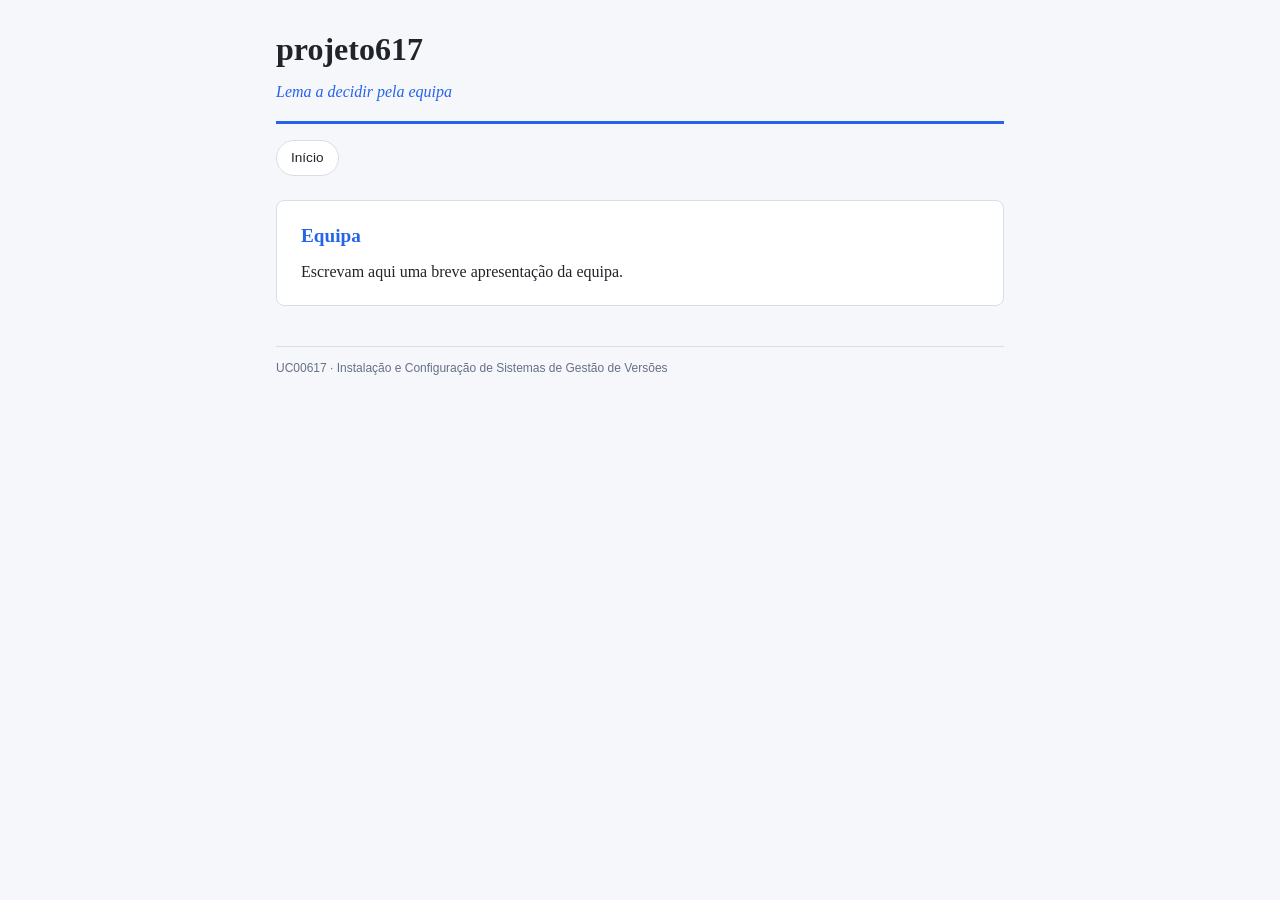
==== index.html @ 779a3433 ""Primeiro Commit"" ====
<!DOCTYPE html>
<html lang="pt">
<head>
  <meta charset="UTF-8">
  <meta name="viewport" content="width=device-width, initial-scale=1.0">
  <title>projeto617</title>
  <link rel="stylesheet" href="css/style.css">
</head>
<body>

  <header>
    <h1>projeto617</h1>
    <p class="lema">Lema a decidir pela equipa</p>
  </header>

  <nav>
    <ul class="menu">
      <li><a href="index.html">Início</a></li>
      <!-- A equipa adiciona aqui os links para as páginas dos membros -->
    </ul>
  </nav>

  <main>
    <section class="cartao">
      <h2>Equipa</h2>
      <p>Escrevam aqui uma breve apresentação da equipa.</p>
    </section>
  </main>

  <footer>
    <p>UC00617 · Instalação e Configuração de Sistemas de Gestão de Versões</p>
  </footer>

</body>
</html>
---- css/style.css ----
/* ============================================
   style.css — NÃO É PRECISO MEXER NESTE FICHEIRO
   O estilo do projeto já está pronto.
   ============================================ */

:root {
  --fundo: #f6f7fb;
  --tinta: #20242a;
  --acento: #2563eb;
  --cartao: #ffffff;
  --linha: #d8dee8;
}

* {
  box-sizing: border-box;
  margin: 0;
  padding: 0;
}

body {
  font-family: Georgia, "Times New Roman", serif;
  background: var(--fundo);
  color: var(--tinta);
  line-height: 1.6;
  max-width: 760px;
  margin: 0 auto;
  padding: 24px 16px 48px;
}

header {
  border-bottom: 3px solid var(--acento);
  padding-bottom: 16px;
  margin-bottom: 16px;
}

h1 {
  font-size: 2rem;
  letter-spacing: 0;
}

.titulo-principal {
  margin-bottom: 4px;
}

.lema {
  color: var(--acento);
  font-style: italic;
  margin-top: 4px;
}

nav {
  margin-bottom: 24px;
}

.menu {
  list-style: none;
  display: flex;
  flex-wrap: wrap;
  gap: 8px;
}

.menu li a {
  display: inline-block;
  font-family: Verdana, Arial, sans-serif;
  font-size: 0.85rem;
  text-decoration: none;
  color: var(--tinta);
  background: var(--cartao);
  border: 1px solid var(--linha);
  border-radius: 999px;
  padding: 6px 14px;
}

.menu li a:hover {
  border-color: var(--acento);
  color: var(--acento);
}

.cartao {
  background: var(--cartao);
  border: 1px solid var(--linha);
  border-radius: 8px;
  padding: 20px 24px;
  margin-bottom: 16px;
}

h2 {
  font-size: 1.2rem;
  margin-bottom: 8px;
  color: var(--acento);
}

ul.top3 {
  margin: 8px 0 0 20px;
}

.texto-destaque {
  font-weight: bold;
}

.link-voltar {
  display: inline-block;
  margin-top: 12px;
  color: var(--acento);
  font-family: Verdana, Arial, sans-serif;
  font-size: 0.85rem;
}

footer {
  margin-top: 40px;
  border-top: 1px solid var(--linha);
  padding-top: 12px;
  font-family: Verdana, Arial, sans-serif;
  font-size: 0.75rem;
  color: #667085;
}
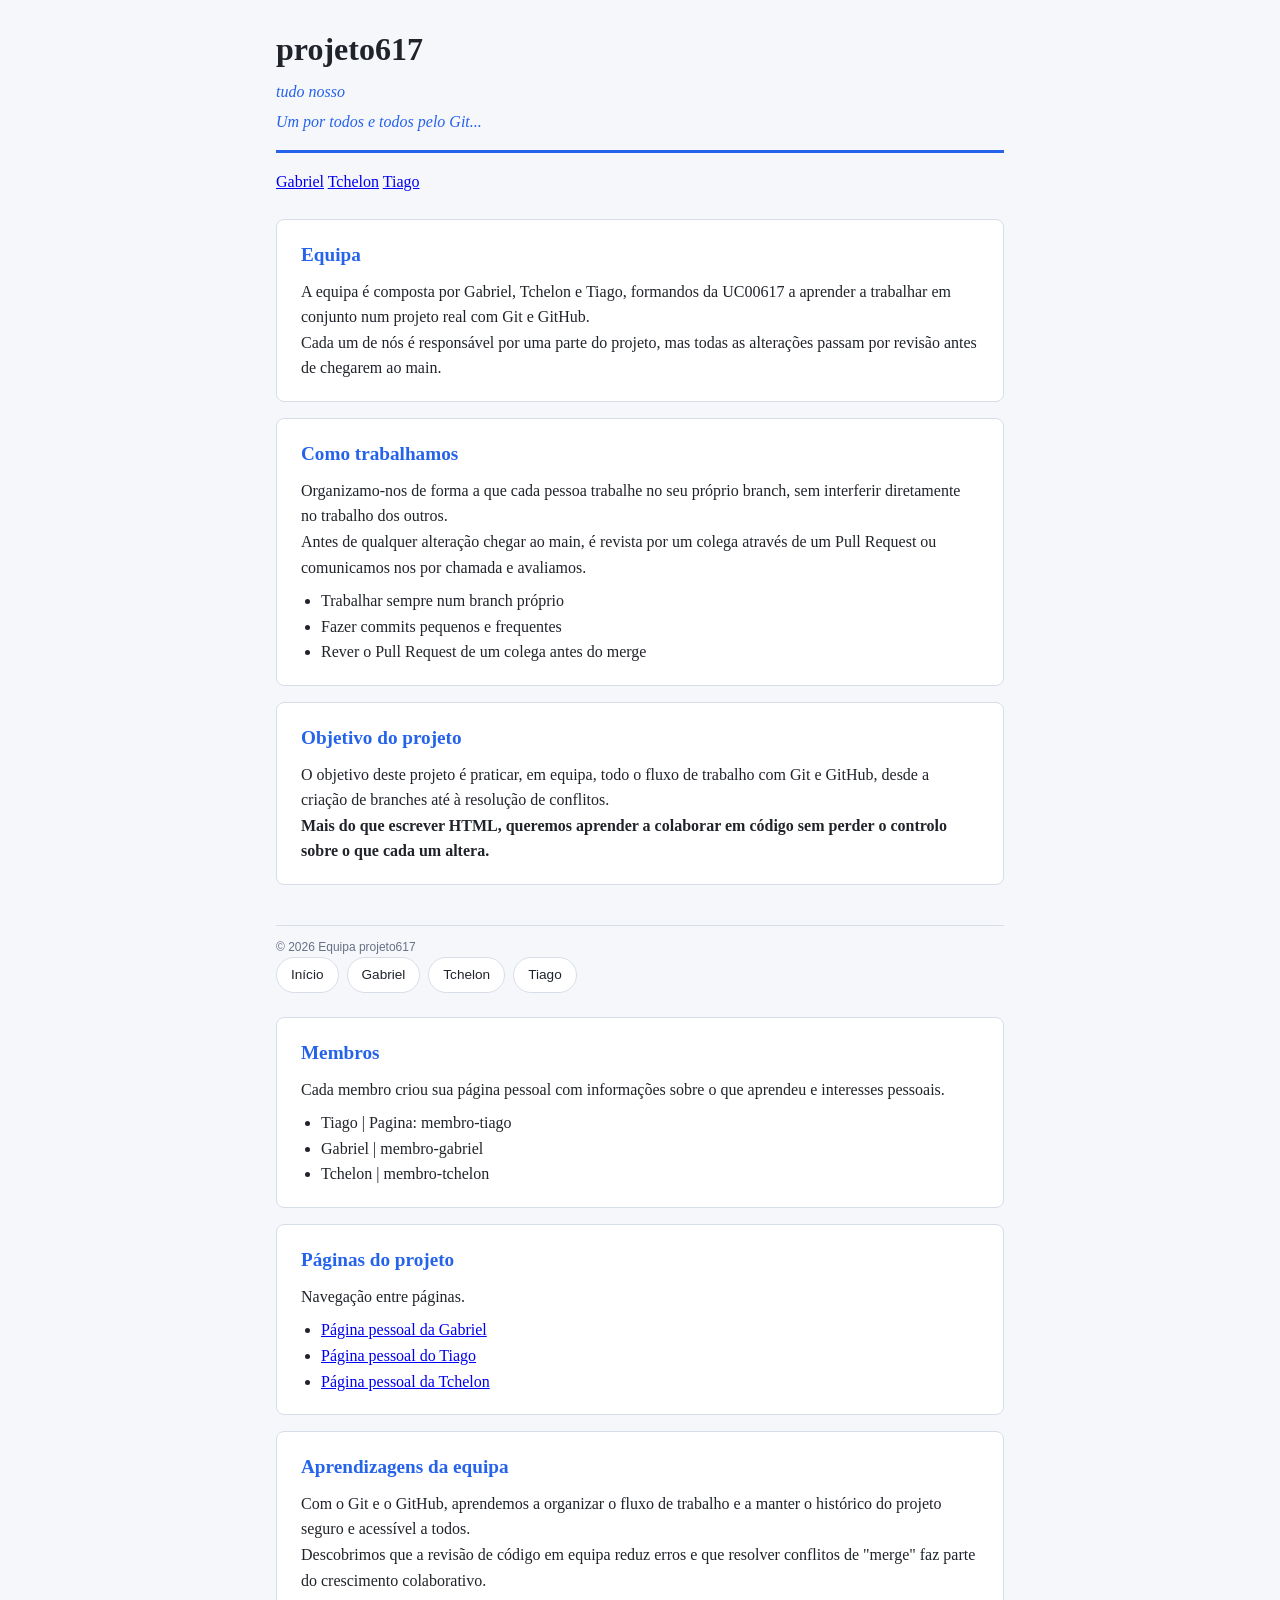
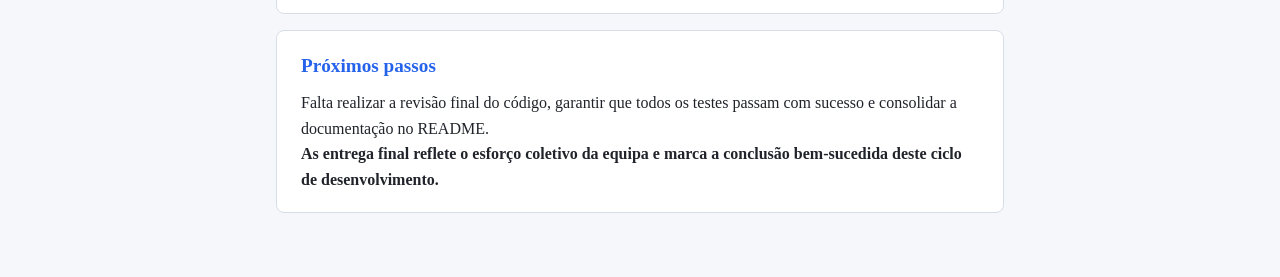
==== commit 8f63370e: "nome do ficheiro alterado" ====
--- a/index.html
+++ b/index.html
@@ -1,35 +1,99 @@
 <!DOCTYPE html>
 <html lang="pt">
 <head>
-  <meta charset="UTF-8">
-  <meta name="viewport" content="width=device-width, initial-scale=1.0">
-  <title>projeto617</title>
-  <link rel="stylesheet" href="css/style.css">
+    <meta charset="UTF-8">
+    <meta name="viewport" content="width=device-width, initial-scale=1.0">
+    <title>projeto617</title>
+    <link rel="stylesheet" href="css/style.css">
 </head>
 <body>
 
-  <header>
-    <h1>projeto617</h1>
-    <p class="lema">Lema a decidir pela equipa</p>
-  </header>
+    <header>
+        <h1 class="titulo-principal">projeto617</h1>
 
-  <nav>
-    <ul class="menu">
-      <li><a href="index.html">Início</a></li>
-      <!-- A equipa adiciona aqui os links para as páginas dos membros -->
-    </ul>
-  </nav>
+        <p class="lema">tudo nosso</p>
 
-  <main>
-    <section class="cartao">
-      <h2>Equipa</h2>
-      <p>Escrevam aqui uma breve apresentação da equipa.</p>
-    </section>
-  </main>
+        <p class="lema">Um por todos e todos pelo Git...</p>
 
-  <footer>
-    <p>UC00617 · Instalação e Configuração de Sistemas de Gestão de Versões</p>
-  </footer>
+    </header>
+
+    <nav>
+        <a href="membro-gabriel.html">Gabriel</a>
+        <a href="membro-tchelon.html">Tchelon</a>
+        <a href="membro-tiago.html">Tiago</a>
+    </nav>
+
+    <main>
+
+        <section class="cartao">
+            <h2>Equipa</h2>
+            <p>A equipa é composta por Gabriel, Tchelon e Tiago, formandos da UC00617 a aprender a trabalhar em conjunto num projeto real com Git e GitHub.</p>
+            <p>Cada um de nós é responsável por uma parte do projeto, mas todas as alterações passam por revisão antes de chegarem ao main.</p>
+        </section>
+
+        <section class="cartao">
+            <h2>Como trabalhamos</h2>
+            <p>Organizamo-nos de forma a que cada pessoa trabalhe no seu próprio branch, sem interferir diretamente no trabalho dos outros.</p>
+            <p>Antes de qualquer alteração chegar ao main, é revista por um colega através de um Pull Request ou comunicamos nos por chamada e avaliamos.</p>
+            <ul class="top3">
+                <li>Trabalhar sempre num branch próprio</li>
+                <li>Fazer commits pequenos e frequentes</li>
+                <li>Rever o Pull Request de um colega antes do merge</li>
+            </ul>
+        </section>
+
+        <section class="cartao">
+            <h2>Objetivo do projeto</h2>
+            <p>O objetivo deste projeto é praticar, em equipa, todo o fluxo de trabalho com Git e GitHub, desde a criação de branches até à resolução de conflitos.</p>
+            <p class="texto-destaque">Mais do que escrever HTML, queremos aprender a colaborar em código sem perder o controlo sobre o que cada um altera.</p>
+        </section>
+
+    </main>
+
+    <footer>
+        <p>&copy; 2026 Equipa projeto617</p>
+    </footer>
+
+
+    <nav>
+  <ul class="menu">
+    <li><a href="index.html">Início</a></li>
+    <li><a href="membro-gabriel.html">Gabriel</a></li>
+    <li><a href="membro-tchelon.html">Tchelon</a></li>
+    <li><a href="membro-tiago.html">Tiago</a></li>
+  </ul>
+</nav>
+
+  <section class="cartao">
+  <h2>Membros</h2>
+  <p>Cada membro criou sua página pessoal com informações sobre o que aprendeu e interesses pessoais.</p>
+  <ul class="top3">
+    <li>Tiago | Pagina: membro-tiago</li>
+    <li>Gabriel | membro-gabriel</li>
+    <li>Tchelon | membro-tchelon</li>
+  </ul>
+</section>
+
+<section class="cartao">
+  <h2>Páginas do projeto</h2>
+  <p>Navegação entre páginas.</p>
+  <ul class="top3">
+    <li><a href="membro-gabriel.html">Página pessoal da Gabriel</a></li>
+    <li><a href="membro-tiago.html">Página pessoal do Tiago</a></li>
+    <li><a href="membro-tchelon.html">Página pessoal da Tchelon</a></li>
+  </ul>
+</section>
+
+<section class="cartao">
+  <h2>Aprendizagens da equipa</h2>
+  <p>Com o Git e o GitHub, aprendemos a organizar o fluxo de trabalho e a manter o histórico do projeto seguro e acessível a todos.</p>
+  <p>Descobrimos que a revisão de código em equipa reduz erros e que resolver conflitos de "merge" faz parte do crescimento colaborativo.</p>
+</section>
+
+<section class="cartao">
+  <h2>Próximos passos</h2>
+  <p>Falta realizar a revisão final do código, garantir que todos os testes passam com sucesso e consolidar a documentação no README.</p>
+  <p class="texto-destaque">As entrega final reflete o esforço coletivo da equipa e marca a conclusão bem-sucedida deste ciclo de desenvolvimento.</p>
 
 </body>
 </html>
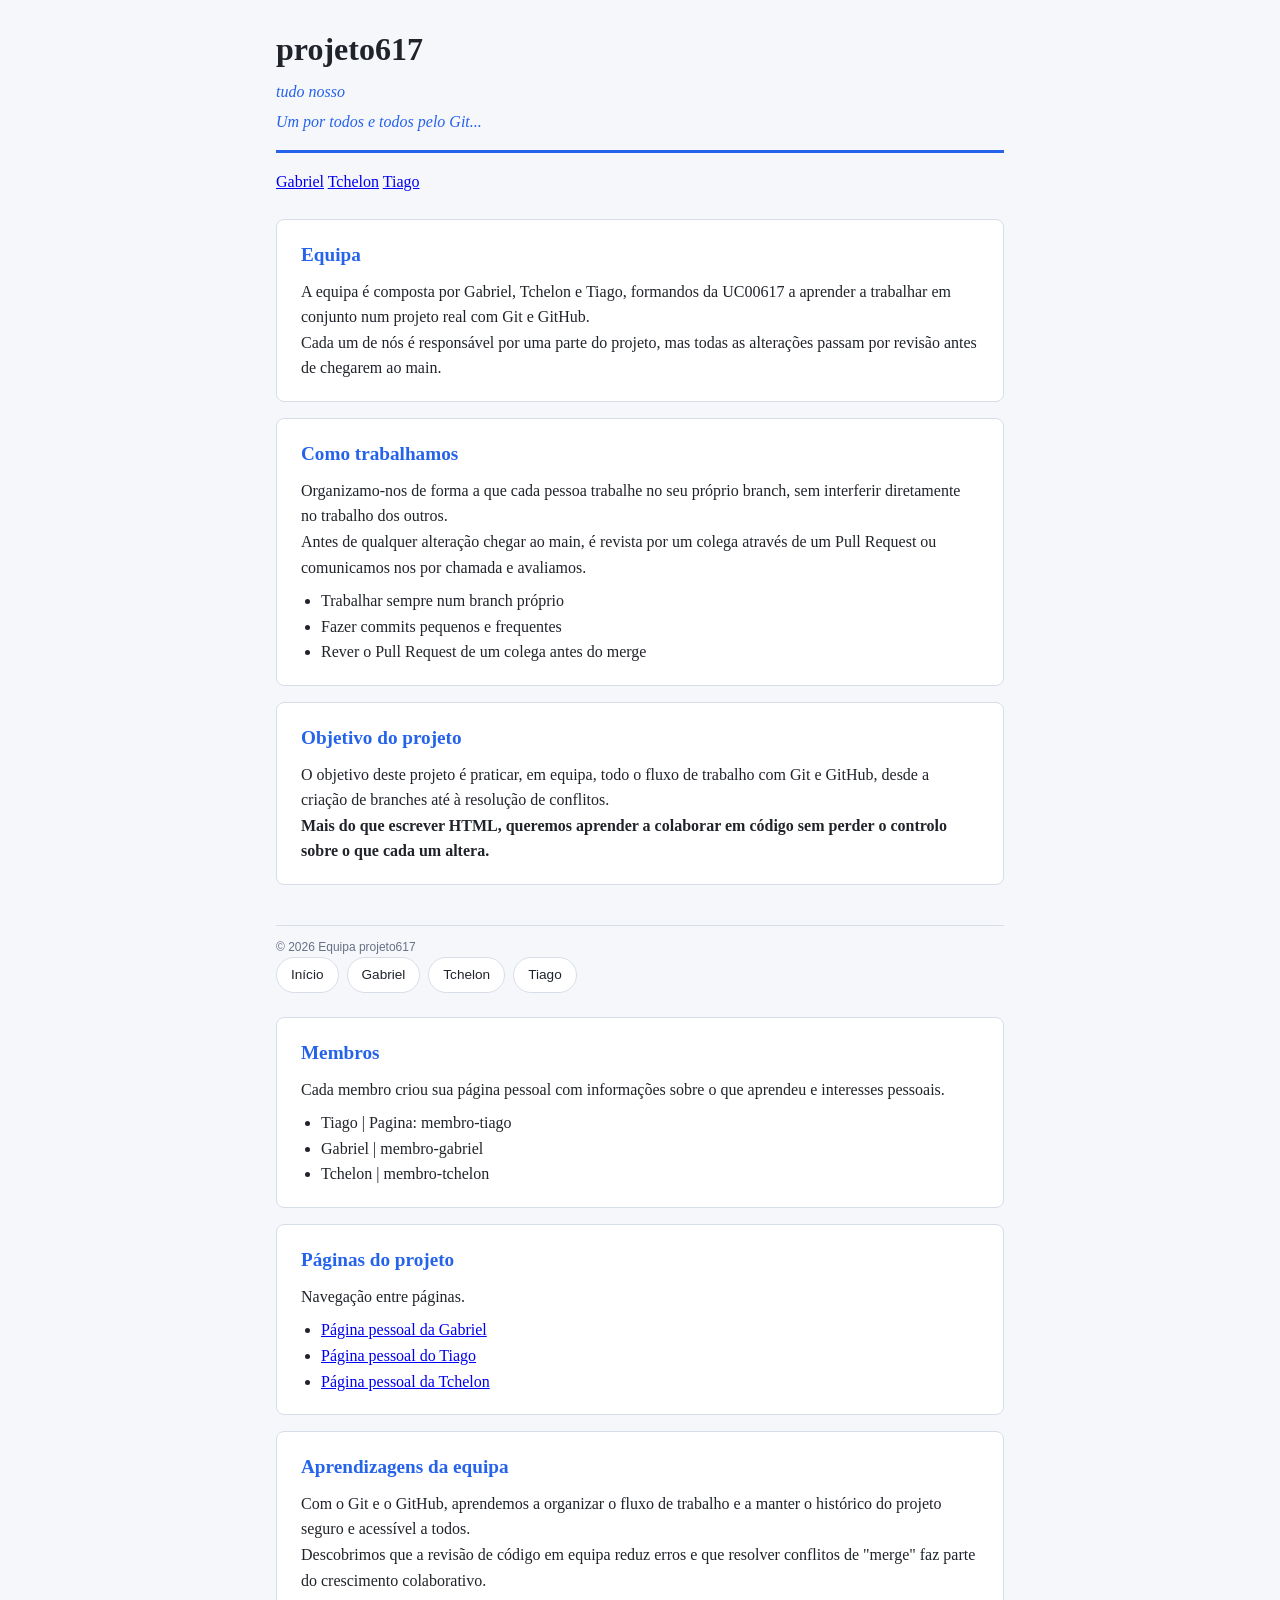
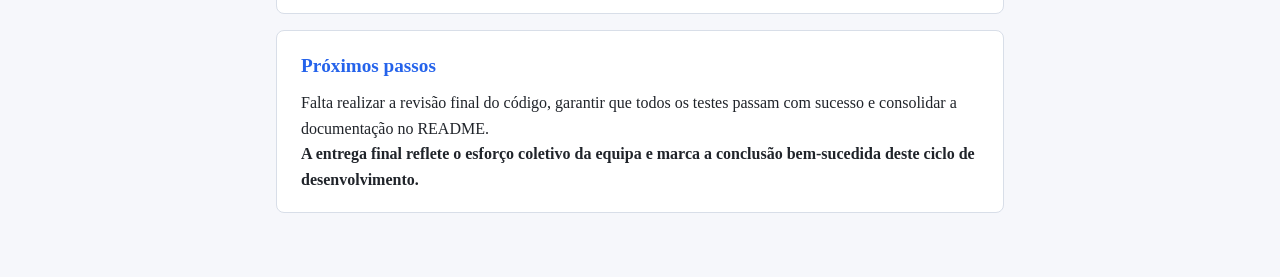
==== commit 8cf30a6a: "teste" ====
--- a/index.html
+++ b/index.html
@@ -93,7 +93,7 @@
 <section class="cartao">
   <h2>Próximos passos</h2>
   <p>Falta realizar a revisão final do código, garantir que todos os testes passam com sucesso e consolidar a documentação no README.</p>
-  <p class="texto-destaque">As entrega final reflete o esforço coletivo da equipa e marca a conclusão bem-sucedida deste ciclo de desenvolvimento.</p>
+  <p class="texto-destaque">A entrega final reflete o esforço coletivo da equipa e marca a conclusão bem-sucedida deste ciclo de desenvolvimento.</p>
 
 </body>
 </html>
